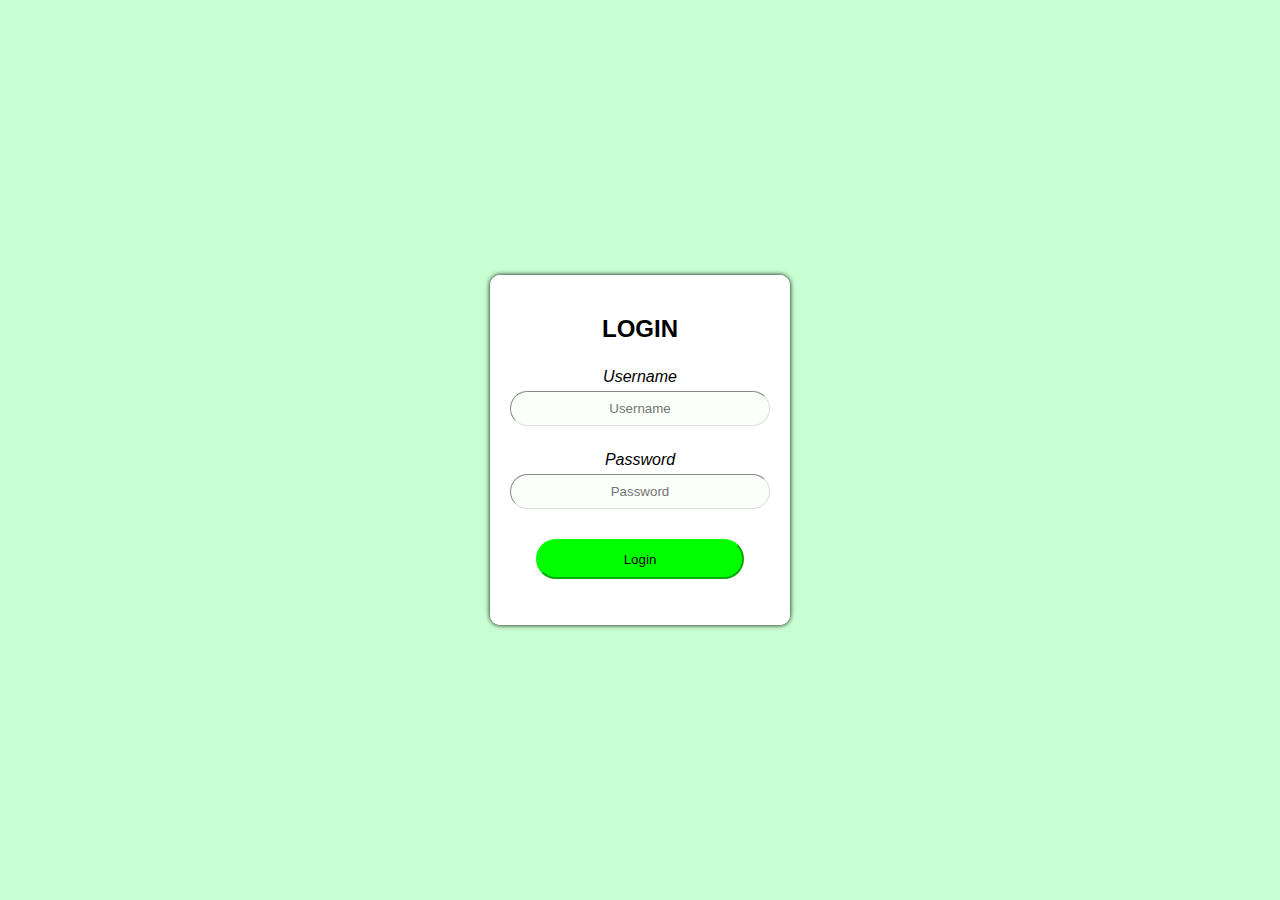
==== Simple-banking-system/src/index.html @ 838cbea3 "Login page and first section of home page" ====
<!DOCTYPE html>
<html lang="en">
<head>
    <meta charset="UTF-8">
    <meta name="viewport" content="width=device-width, initial-scale=1.0">
    <title>Banking system - Login</title>
    <link rel="stylesheet" href="./styles/styles.css">
    <script src="./scripts/index.js" defer></script>
</head>
<body>
    <div class="wrapper">
        <form>
            <h2>Login</h2>
            <label for="username">Username</label>
            <input type="text" name="username" id="username" placeholder="Username" required>
            <label for="password">Password</label>
            <input type="password" name="password" id="password" placeholder="Password" required>
            <button type="submit">Login</button>
        </form>
    </div>
</body>
</html>
---- Simple-banking-system/src/styles/styles.css ----
* {
    margin: 0;
    padding: 0;
    box-sizing: border-box;
}
body {
    width: 100%;
    min-height: 100vh;
    font-family: Verdana, Geneva, Tahoma, sans-serif;
    display: flex;
    justify-content: center;
    align-items: center;
    background-color: rgb(200, 255, 210);
}
.wrapper {
    width: 300px;
    height: 350px;
    border-radius: 10px;
    box-shadow: 0 0 5px 0 #000;
}
.wrapper form {
    width: 100%;
    height: 100%;
    padding: 20px;
    border-radius: 10px;
    gap: 5px;
    display: flex;
    flex-direction: column;
    align-items: center;
    background-color: #fff;
}
form h2 {
    margin: 20px;
    text-align: center;
    text-transform: uppercase;
}
form label {
    font-style: italic;
    font-weight: normal;
    text-align: center;
}
form input {
    width: 100%;
    height: 35px;
    margin-bottom: 20px;
    border: 1px inset #ddd;
    border-radius: 20px;
    text-align: center;
    background-color: rgb(250, 255, 250);
}
[type = "submit"] {
    width: 80%;
    height: 40px;
    margin: 5px;
    border: 2px outset #0f0;
    border-radius: 20px;
    background-color: #0f0;
}
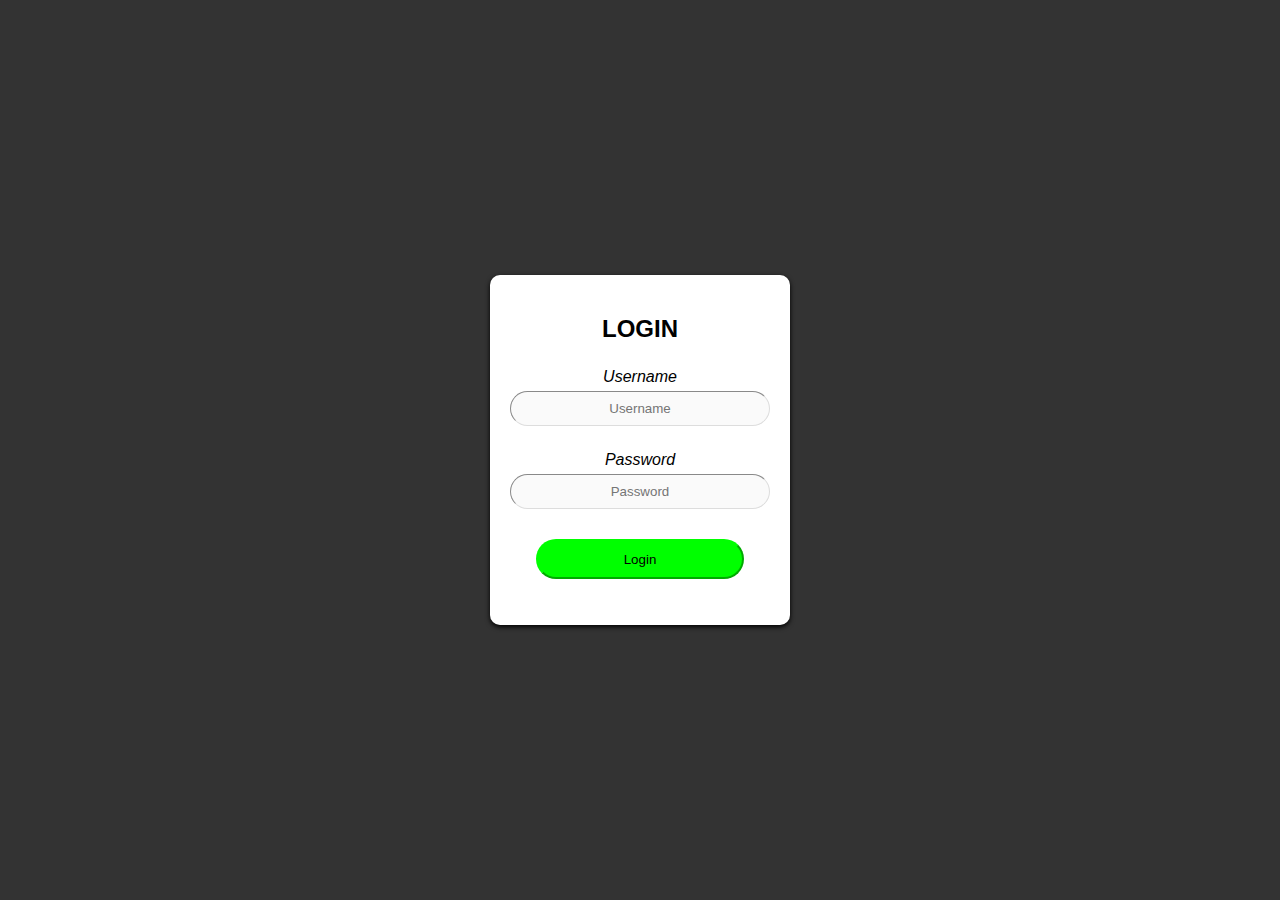
==== commit 156d2a26: "Enabled prettier extension for banking system" ====
--- a/Simple-banking-system/src/index.html
+++ b/Simple-banking-system/src/index.html
@@ -1,22 +1,34 @@
 <!DOCTYPE html>
 <html lang="en">
-<head>
-    <meta charset="UTF-8">
-    <meta name="viewport" content="width=device-width, initial-scale=1.0">
+  <head>
+    <meta charset="UTF-8" />
+    <meta name="viewport" content="width=device-width, initial-scale=1.0" />
     <title>Banking system - Login</title>
-    <link rel="stylesheet" href="./styles/styles.css">
+    <link rel="stylesheet" href="./styles/styles.css" />
     <script src="./scripts/index.js" defer></script>
-</head>
-<body>
+  </head>
+  <body>
     <div class="wrapper">
-        <form>
-            <h2>Login</h2>
-            <label for="username">Username</label>
-            <input type="text" name="username" id="username" placeholder="Username" required>
-            <label for="password">Password</label>
-            <input type="password" name="password" id="password" placeholder="Password" required>
-            <button type="submit">Login</button>
-        </form>
+      <form>
+        <h2>Login</h2>
+        <label for="username">Username</label>
+        <input
+          type="text"
+          name="username"
+          id="username"
+          placeholder="Username"
+          required
+        />
+        <label for="password">Password</label>
+        <input
+          type="password"
+          name="password"
+          id="password"
+          placeholder="Password"
+          required
+        />
+        <button type="submit">Login</button>
+      </form>
     </div>
-</body>
-</html>+  </body>
+</html>
--- a/Simple-banking-system/src/styles/styles.css
+++ b/Simple-banking-system/src/styles/styles.css
@@ -1,58 +1,64 @@
 * {
-    margin: 0;
-    padding: 0;
-    box-sizing: border-box;
+  margin: 0;
+  padding: 0;
+  box-sizing: border-box;
 }
 body {
-    width: 100%;
-    min-height: 100vh;
-    font-family: Verdana, Geneva, Tahoma, sans-serif;
-    display: flex;
-    justify-content: center;
-    align-items: center;
-    background-color: rgb(200, 255, 210);
+  width: 100%;
+  min-height: 100vh;
+  font-family: Verdana, Geneva, Tahoma, sans-serif;
+  display: flex;
+  justify-content: center;
+  align-items: center;
+  background-color: #333;
+  /* background-color: rgb(200, 255, 210); */
 }
 .wrapper {
-    width: 300px;
-    height: 350px;
-    border-radius: 10px;
-    box-shadow: 0 0 5px 0 #000;
+  width: 300px;
+  height: 350px;
+  border-radius: 10px;
+  box-shadow: 0 2px 5px 0 #000;
 }
 .wrapper form {
-    width: 100%;
-    height: 100%;
-    padding: 20px;
-    border-radius: 10px;
-    gap: 5px;
-    display: flex;
-    flex-direction: column;
-    align-items: center;
-    background-color: #fff;
+  width: 100%;
+  height: 100%;
+  padding: 20px;
+  border-radius: 10px;
+  gap: 5px;
+  display: flex;
+  flex-direction: column;
+  align-items: center;
+  background-color: #fff;
 }
 form h2 {
-    margin: 20px;
-    text-align: center;
-    text-transform: uppercase;
+  margin: 20px;
+  text-align: center;
+  text-transform: uppercase;
 }
 form label {
-    font-style: italic;
-    font-weight: normal;
-    text-align: center;
+  font-style: italic;
+  font-weight: normal;
+  text-align: center;
 }
 form input {
-    width: 100%;
-    height: 35px;
-    margin-bottom: 20px;
-    border: 1px inset #ddd;
-    border-radius: 20px;
-    text-align: center;
-    background-color: rgb(250, 255, 250);
+  width: 100%;
+  height: 35px;
+  margin-bottom: 20px;
+  border: 1px inset #ddd;
+  border-radius: 20px;
+  text-align: center;
+  background-color: rgb(250, 250, 250);
 }
-[type = "submit"] {
-    width: 80%;
-    height: 40px;
-    margin: 5px;
-    border: 2px outset #0f0;
-    border-radius: 20px;
-    background-color: #0f0;
-}+form input:focus {
+  outline: none;
+  border: 2px inset #0f0;
+  background-color: rgb(240, 255, 240);
+}
+[type="submit"] {
+  width: 80%;
+  height: 40px;
+  margin: 5px;
+  border: 2px outset #0f0;
+  border-radius: 20px;
+  background-color: #0f0;
+}
